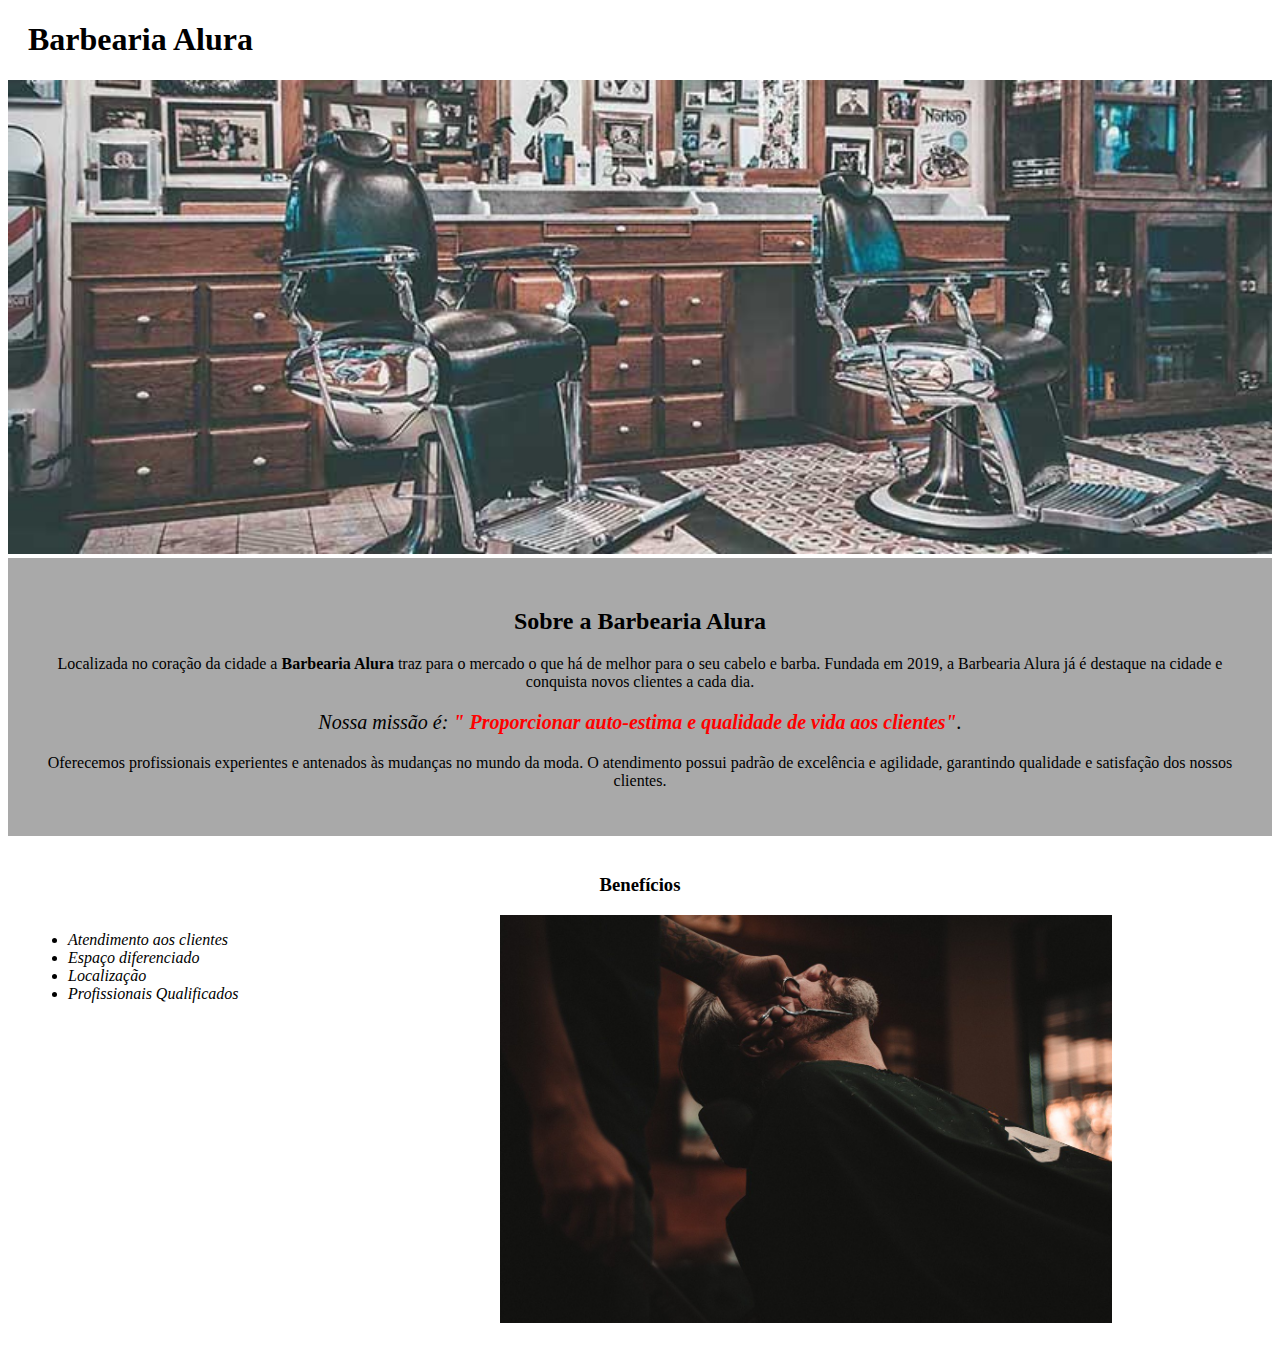
==== index.html @ 49f43e96 "inserção" ====
<!DOCTYPE html>
<html lang="pt-br">
    <head>
        <meta charset="UTF-8">
        <title>Barbearia Alura</title>
        <link rel="stylesheet" href="style.css">
    </head>
    <body>
        <header>
            <h1 class="titulo-principal">Barbearia Alura </h1>
        </header>
        <img id="banner" src="banner.jpg">

        <div class="principal">
            <h2 class="titulo-centralizado">Sobre a Barbearia Alura</h2>

            <p>Localizada no coração da cidade a <strong>Barbearia Alura</strong> traz para o mercado o que há de melhor para o seu cabelo e barba. Fundada em 2019, 
            a Barbearia Alura já é destaque na cidade e conquista novos clientes a cada dia.</p>

            <p id="missao"><em>Nossa missão é: <strong>" Proporcionar auto-estima e qualidade de vida aos clientes"</strong>.</em></p>

            <p>Oferecemos profissionais experientes e antenados às mudanças no mundo da moda. O atendimento possui padrão de excelência e agilidade, 
            garantindo qualidade e satisfação dos nossos clientes.</p>
        </div>

        <div class="beneficios">
            <h3 class="titulo-centralizado">Benefícios</h3>
            
            <ul>
                <li class="itens">Atendimento aos clientes</li>
                <li class="itens">Espaço diferenciado</li>
                <li class="itens">Localização </li>
                <li class="itens">Profissionais Qualificados</li>
            </ul>

            <img src="beneficios.jpg" class="imagembeneficios">
        </div>
    </body> 
</html>



<!-- Anotações 

HTML:

<em></em>: italico
<strong></strong>: negrito
<header></header>: cabeçalho
<div></div>: Faz a divisão da página
<ul></ul>: Cria uma lista desordenada
<ol></ol>: Cria uma lista ordenada

A tag head é as informações que queremos passar para o navegador
A tag body é as informações que queremos exibir na pagina 
-------------------------------------------------------------------------------------

CSS:

style="font-size: 20px"
style="font-size: 20px; text-align: center"
style="text-align: center"
background: #CCCCCC: funco cinza
height: altura
border: borda
padding: ajusta o espaçamento interno do elemento
margin: ajusta o espaçamento externo do elemento

-->
---- style.css ----
body {
    
}

#banner {
    width: 100%;
}

.principal {
    background: #A9A9A9;
    padding: 30px;
}

.titulo-principal {
    padding-left: 20px;
}

.titulo-centralizado {
    text-align: center
}

p {
    text-align: center
}

#missao {
    font-size: 20px
}

em strong {
    color: red
}

.itens {
    font-style: italic
}

.beneficios {
    background: #FFFFFF;
    padding: 20px;
}

ul {
    display: inline-block;
    vertical-align: top;
    width: 20%;
    margin-right: 15%;
}

.imagembeneficios {
    width: 50%;
}
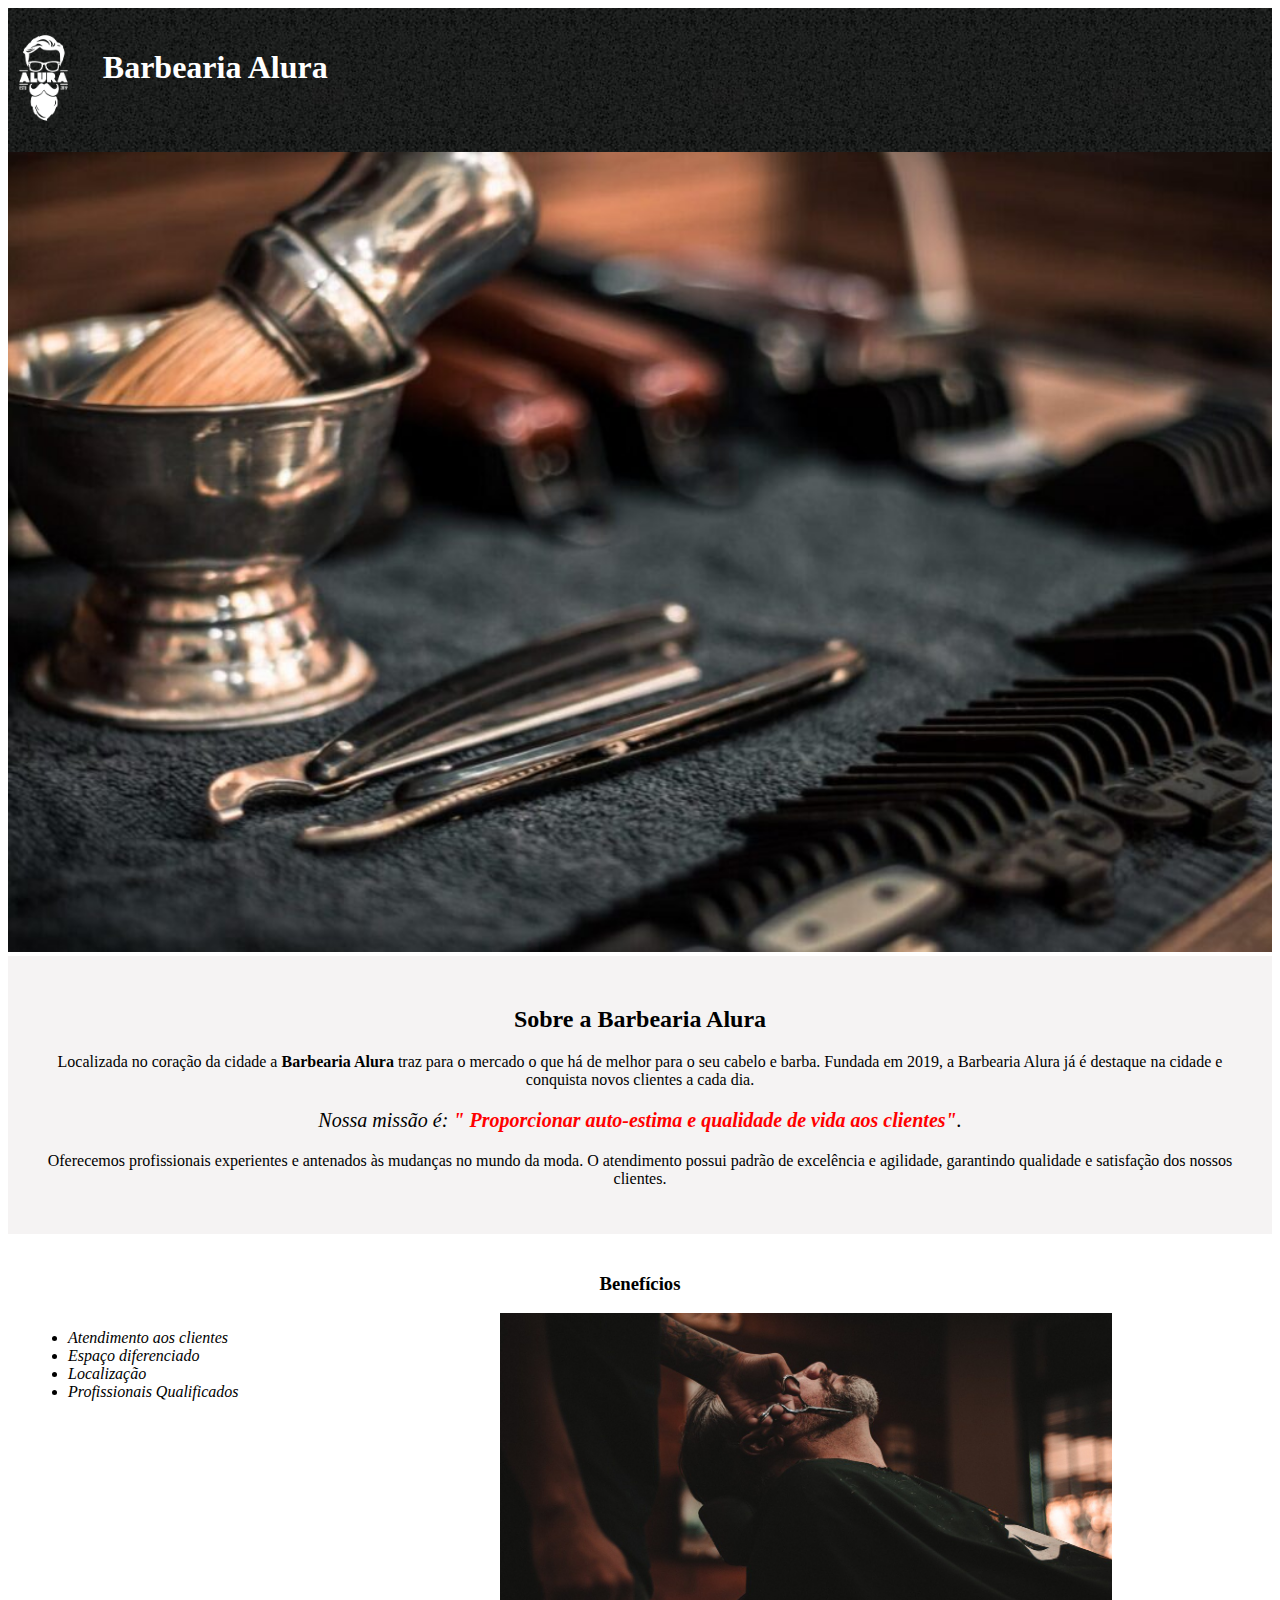
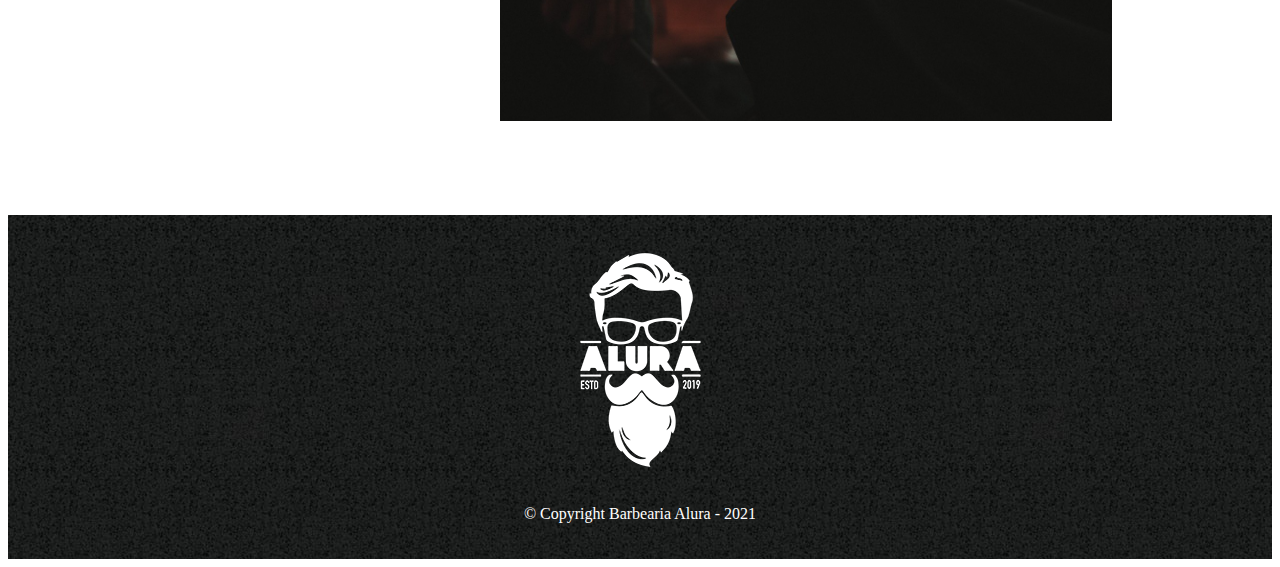
==== commit 49a4715b: "html curso" ====
--- a/index.html
+++ b/index.html
@@ -3,13 +3,14 @@
     <head>
         <meta charset="UTF-8">
         <title>Barbearia Alura</title>
-        <link rel="stylesheet" href="style.css">
+        <link rel="stylesheet" href="style-home.css">
     </head>
     <body>
         <header>
+            <img id="icone_header" src="logo-branco.png">
             <h1 class="titulo-principal">Barbearia Alura </h1>
         </header>
-        <img id="banner" src="banner.jpg">
+        <img id="banner" src="banner3.jpeg">
 
         <div class="principal">
             <h2 class="titulo-centralizado">Sobre a Barbearia Alura</h2>
@@ -35,6 +36,11 @@
 
             <img src="beneficios.jpg" class="imagembeneficios">
         </div>
+
+        <footer>
+            <img src="logo-branco.png">
+            <p class="copyright">&copy; Copyright Barbearia Alura - 2021</p>
+        </footer>
     </body> 
 </html>
 
--- a/style-home.css
+++ b/style-home.css
@@ -0,0 +1,77 @@
+body {
+    
+}
+
+header {
+    background-color: #FFFFFF;
+    padding: 20px 0;
+    background: url("bg.jpg")
+}
+
+#banner {
+    width: 100%;
+    height: 800px;
+}
+
+.principal {
+    background-color: rgb(245, 243, 243);
+    padding: 30px;
+}
+
+.titulo-principal {
+    color: #FFFFFF;
+    display: inline-block;
+    vertical-align: top;
+    padding-left: 20px;
+}
+
+#icone_header {
+    height: 100px;
+}
+
+.titulo-centralizado {
+    text-align: center
+}
+
+p {
+    text-align: center
+}
+
+#missao {
+    font-size: 20px
+}
+
+em strong {
+    color: red
+}
+
+.itens {
+    font-style: italic
+}
+
+.beneficios {
+    background: #FFFFFF;
+    padding: 20px;
+}
+
+ul {
+    display: inline-block;
+    vertical-align: top;
+    width: 20%;
+    margin-right: 15%;
+}
+
+.imagembeneficios {
+    width: 50%;
+}
+
+footer {
+    margin-top: 70px;
+    padding: 20px 0;
+    text-align: center;
+    background: url("bg.jpg")
+}
+
+.copyright {
+    color: #FFFFFF;
+}